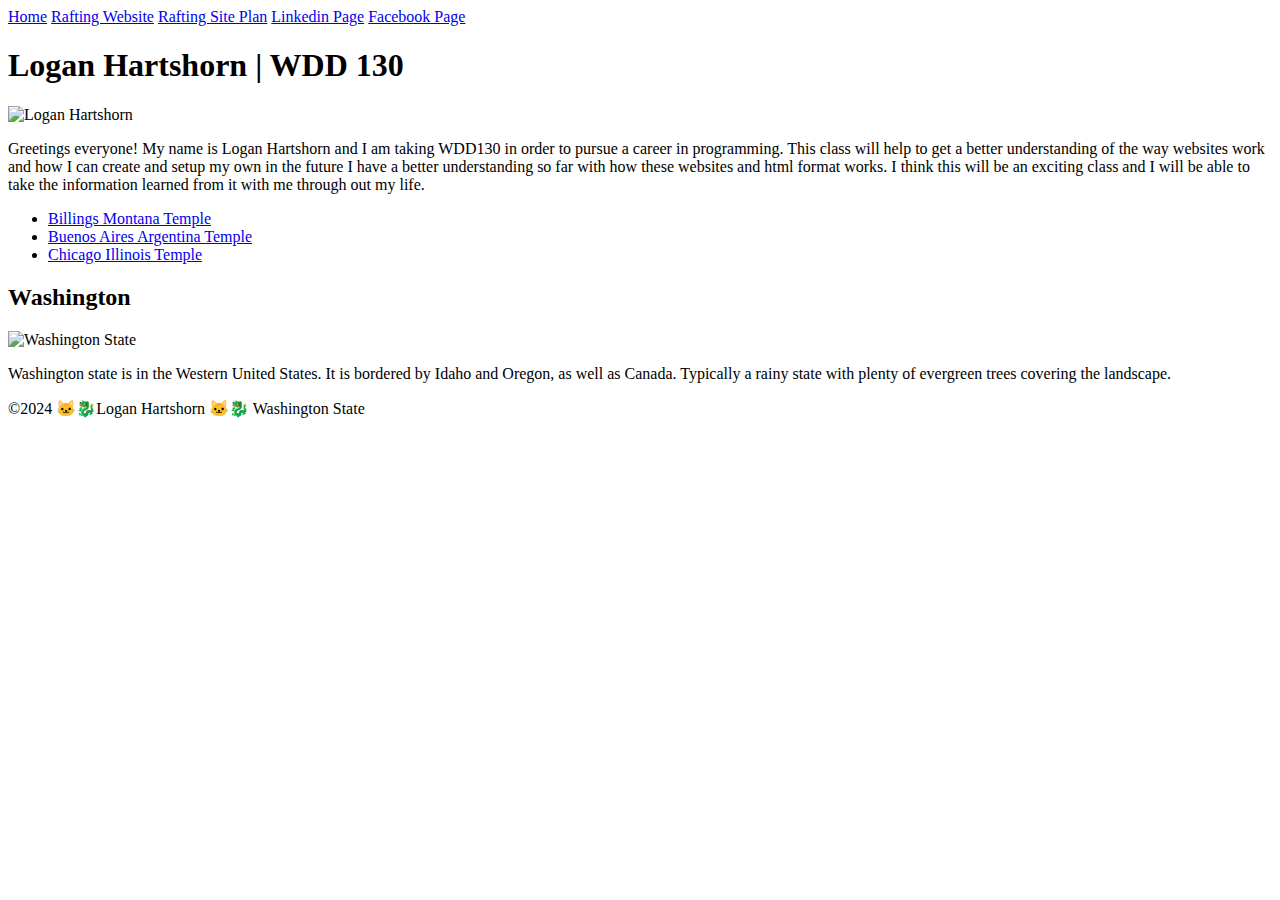
==== wwr/index.html @ b1b9bfdc "commit" ====
<!DOCTYPE html>
<html lang="en-US">
    <head>
        <link rel="stylesheet" href="styles/styles.css">
        <meta charset="utf-8">
        <meta name="viewport" content="width=device-width">
        <title>Logan Hartshorn | WDD 130</title>
    <meta name="description" content="Logan Hartshorn-Course WDD 130 Learn Web Fundamentals.">
    <meta name="author" content="Logan Hartshorn">
    </head>
    <body>
        <header>
            <nav>
                <a href="#">Home</a>
                <a href="wwr/">Rafting Website</a>
                <a href="wwr/site-plan-rafting.html">Rafting Site Plan</a>
                <a href="https://www.linkedin.com/">Linkedin Page</a>
                <a href="https://facebook.com">Facebook Page
                </a>
            </nav>
        </header>
        <main>
            <h1>Logan Hartshorn | WDD 130</h1>
            <img src="images/profile.jpg" alt="Logan Hartshorn" width="200">
            <p> Greetings everyone! My name is Logan Hartshorn and I am
                taking WDD130 in order to pursue a career in programming. This class will help to get a better understanding of the way websites work and how I can create and setup my own in the future 
                I have a better understanding so far with how these websites and html format works. I think this will be an exciting class and I will be able to take the information learned from it with me through out my life.
            </p>
        <ul class="box">
            <li><a href="https://www.churchofjesuschrist.org/temples/details/billings-montana-temple?lang=eng" target="_blank">Billings Montana Temple</a></li>
            <li><a href="https://www.churchofjesuschrist.org/temples/details/buenos-aires-argentina-temple?lang=eng" target="_blank">Buenos Aires Argentina Temple</a></li>
            <li><a href="https://www.churchofjesuschrist.org/temples/details/chicago-illinois-temple?lang=eng" target="_blank">Chicago Illinois Temple</a></li>
        </ul>
        </main>
        <aside class="box">
            <h2>Washington</h2>
            <img src="images/washingtonstate.jpg" alt="Washington State" width="200">
            <p>Washington state is in the Western United States. It is bordered by Idaho and Oregon, as well as Canada. 
                Typically a rainy state with plenty of evergreen trees covering the landscape. 
            </p>
        </aside>
        <footer>
            <p>©2024  🐱‍🐉Logan Hartshorn 🐱‍🐉 Washington State</p>
        </footer>

    </body>
    <!-- Last Edited 3/12/2024-->
</html>
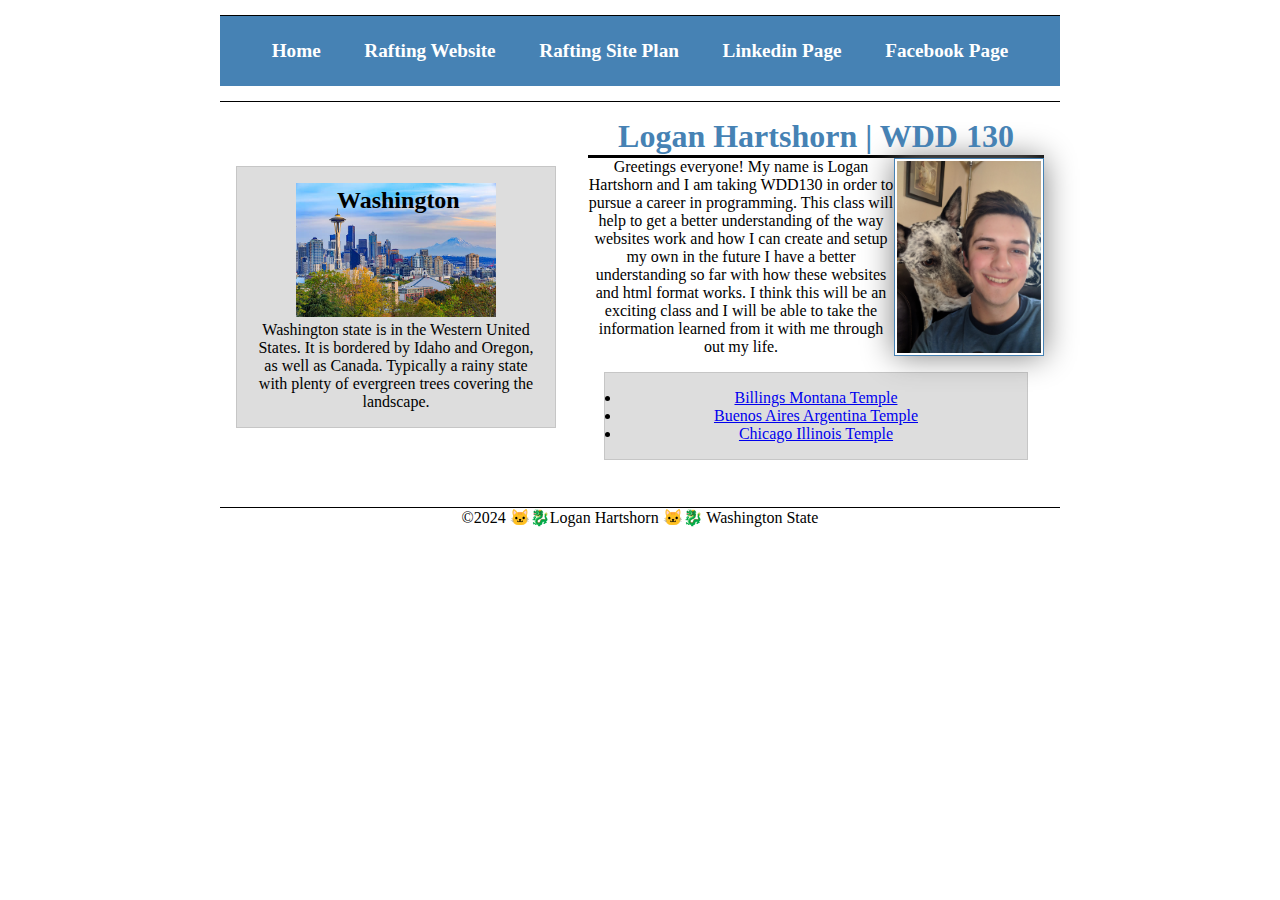
==== commit 7fb9a2d9: "commit" ====
--- a/wwr/index.html
+++ b/wwr/index.html
@@ -19,6 +19,7 @@
                 </a>
             </nav>
         </header>
+        <div class="grid">
         <main>
             <h1>Logan Hartshorn | WDD 130</h1>
             <img src="images/profile.jpg" alt="Logan Hartshorn" width="200">
@@ -39,6 +40,7 @@
                 Typically a rainy state with plenty of evergreen trees covering the landscape. 
             </p>
         </aside>
+        </div>
         <footer>
             <p>©2024  🐱‍🐉Logan Hartshorn 🐱‍🐉 Washington State</p>
         </footer>
--- a/wwr/styles/styles.css
+++ b/wwr/styles/styles.css
@@ -0,0 +1,70 @@
+* {
+    margin: 0;
+    padding: 0;
+    box-sizing: border-box;
+}
+
+nav{background-color: steelblue;
+padding: 1rem;
+display: flex;
+justify-content: space-evenly;
+align-items: center;}
+nav a {
+    display: block;
+    padding:  0.5rem;
+    text-decoration: none;
+    font-size: 1.2rem;
+    font-weight: 700;
+    color: #fff;
+}
+h1 {
+    color: steelblue;
+    border-bottom: solid black;
+}
+main img {
+    float: right;
+    width: 150px;
+    height: auto;
+    border: 1px solid steelblue;
+    padding: 2px;
+    box-shadow: 0 0 30px gray;
+    
+}
+p { padding: 0;}
+main {grid-column: 2/3;
+margin: 1rem;}
+aside{
+    width: 20rem;
+    position: relative;
+    grid-column: 1/2;
+    grid-row: 1/2;
+    text-align: center;
+}
+aside img {
+    width: 200px;
+    height: auto;
+}
+aside h2 {
+    position: absolute;
+    top: 20px;
+    left: 100px;
+}
+header, .grid, footer{
+    max-width: 840px;
+    margin: 0 auto;
+    margin-top: 15px;
+    border-top: 1px solid #000;
+    text-align: center;
+}
+/* Class Selectors */
+.box {
+    margin: 1rem;
+    border: 1px solid rgba(0,0,0,.1);
+    padding: 1rem;
+    background-color: #ddd;
+    color: #000;
+}
+.grid {
+    display: grid;
+    align-items: center;
+}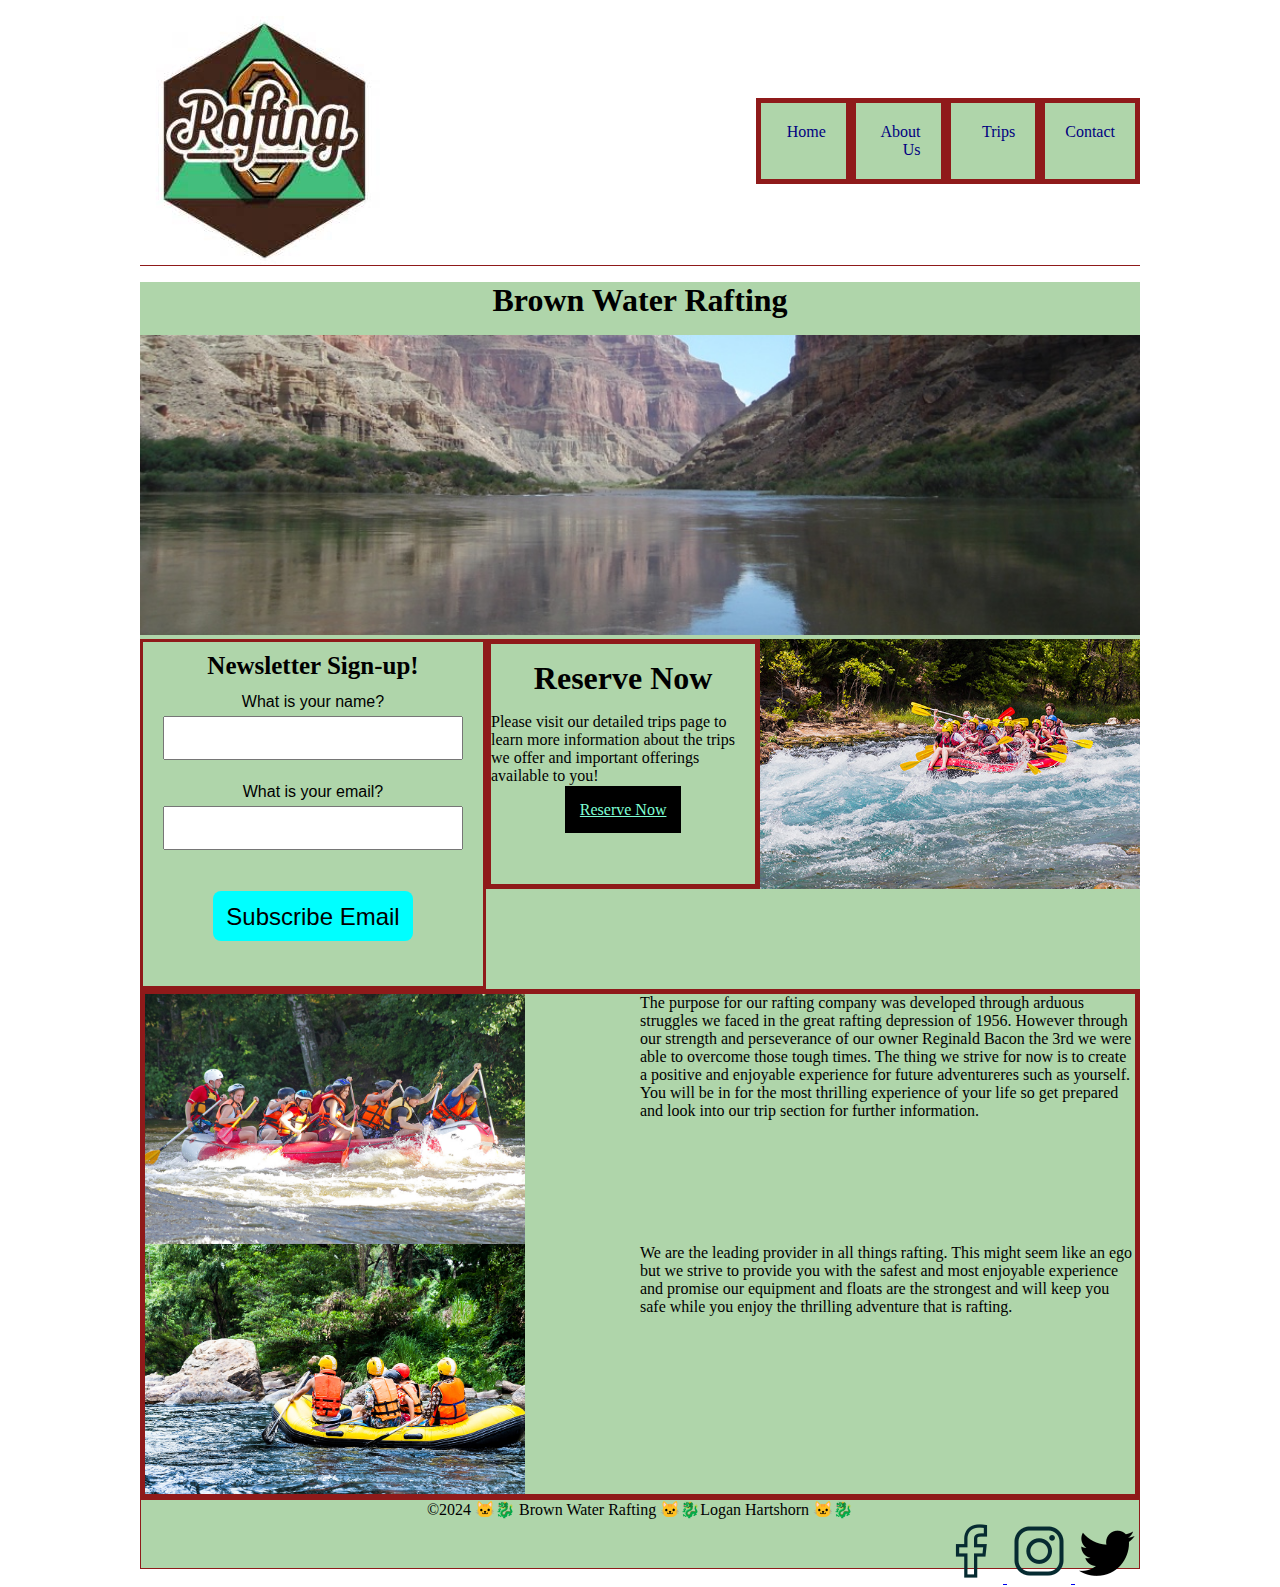
==== commit bc878d60: "commit" ====
--- a/wwr/index.html
+++ b/wwr/index.html
@@ -1,50 +1,95 @@
 <!DOCTYPE html>
 <html lang="en-US">
-    <head>
-        <link rel="stylesheet" href="styles/styles.css">
-        <meta charset="utf-8">
-        <meta name="viewport" content="width=device-width">
-        <title>Logan Hartshorn | WDD 130</title>
-    <meta name="description" content="Logan Hartshorn-Course WDD 130 Learn Web Fundamentals.">
+<head>
+    <meta charset="utf-8">
+    <meta name="viewport" content="width=device-width, initial-scale=1">
+    <title>Home Page Brown Water Rafting</title>
+    <meta name="Home Page" content="Home page about rafting plan.">
     <meta name="author" content="Logan Hartshorn">
-    </head>
-    <body>
-        <header>
-            <nav>
-                <a href="#">Home</a>
-                <a href="wwr/">Rafting Website</a>
-                <a href="wwr/site-plan-rafting.html">Rafting Site Plan</a>
-                <a href="https://www.linkedin.com/">Linkedin Page</a>
-                <a href="https://facebook.com">Facebook Page
-                </a>
-            </nav>
-        </header>
-        <div class="grid">
-        <main>
-            <h1>Logan Hartshorn | WDD 130</h1>
-            <img src="images/profile.jpg" alt="Logan Hartshorn" width="200">
-            <p> Greetings everyone! My name is Logan Hartshorn and I am
-                taking WDD130 in order to pursue a career in programming. This class will help to get a better understanding of the way websites work and how I can create and setup my own in the future 
-                I have a better understanding so far with how these websites and html format works. I think this will be an exciting class and I will be able to take the information learned from it with me through out my life.
-            </p>
-        <ul class="box">
-            <li><a href="https://www.churchofjesuschrist.org/temples/details/billings-montana-temple?lang=eng" target="_blank">Billings Montana Temple</a></li>
-            <li><a href="https://www.churchofjesuschrist.org/temples/details/buenos-aires-argentina-temple?lang=eng" target="_blank">Buenos Aires Argentina Temple</a></li>
-            <li><a href="https://www.churchofjesuschrist.org/temples/details/chicago-illinois-temple?lang=eng" target="_blank">Chicago Illinois Temple</a></li>
-        </ul>
-        </main>
-        <aside class="box">
-            <h2>Washington</h2>
-            <img src="images/washingtonstate.jpg" alt="Washington State" width="200">
-            <p>Washington state is in the Western United States. It is bordered by Idaho and Oregon, as well as Canada. 
-                Typically a rainy state with plenty of evergreen trees covering the landscape. 
-            </p>
-        </aside>
+    <link rel="stylesheet" href="styles/rafting.css">
+</head>
+<body>
+<header>
+<img src="images/logo.png" alt="Brown Water Rafting Logo">
+<nav>
+    <ul class="navigation">
+    <li><a href="index.html">Home</a></li>
+    <li><a href="about.html">About Us</a></li>
+    <li><a href="trips.html">Trips</a></li>
+    <li><a href="contact.html">Contact</a></li>
+    </ul>
+</nav>
+</header>
+<main>
+    <div class="header">
+    <h1>Brown Water Rafting</h1>
+    <img class="heros" src="images/background.jpg" alt="hero image background">
+    </div>
+    <div class="tops">
+        <div class="wraps">
+        <h4>Newsletter Sign-up!</h4>
+        <form action="home.html" method="get" class="home">
+        <div class="form-item column1">
+            <label for="name">What is your name?</label>
+            <input type="text" id="name" name="name">
         </div>
-        <footer>
-            <p>©2024  🐱‍🐉Logan Hartshorn 🐱‍🐉 Washington State</p>
-        </footer>
+        <div class="form-item column2">
+            <label for="email">What is your email?</label>
+            <input type="text" id="email" name="email"> 
+        </div>
+        <div class="form-item column5">
+            <label for="userinformation"></label>
+            <button type="submit" id="userinformation" name="submit your important information">Subscribe Email</button>
+        </div>
+        </form>
+        </div>
+        <div class="Contact1">
+        <h1>Reserve Now</h1>
+        <p>Please visit our detailed trips page to learn more information about the trips we offer and important offerings available to you!       
+        </p>
+        <div class="form-item column7">
+        <a href="trips.html" target="Trips Page"> 
+                <span class="btn">
+                    Reserve Now
+                </span>
+        </a>
+        </div>
+        </div>
+        <img class="homeimg" src="images/rafting1.jpg" alt="rafting image">
+    </div>
+    <div class="grid1">
+        <img src="images/rafting10.jpg" alt="rafting image10">
+        <p>The purpose for our rafting company was developed through arduous struggles we faced in the great rafting depression of 1956. However
+         through our strength and perseverance of our owner Reginald Bacon the 3rd we were able to overcome those tough times. The thing we strive for
+         now is to create a positive and enjoyable experience for future adventureres such as yourself. You will be in for the most thrilling experience 
+         of your life so get prepared and look into our trip section for further information. 
+        </p>
+        <img src="images/rafting11.jpg" alt="rafting image11">
+        <p>We are the leading provider in all things rafting. This might seem like an ego but we strive to provide you with the safest and most enjoyable 
+        experience and promise our equipment and floats are the strongest and will keep you safe while you enjoy the thrilling adventure that is rafting.
+        </p>
 
-    </body>
-    <!-- Last Edited 3/12/2024-->
-</html>
+
+
+    </div>
+  
+
+</main>
+<footer>
+    <p>©2024 🐱‍🐉 Brown Water Rafting 🐱‍🐉Logan Hartshorn 🐱‍🐉</p>
+    <nav class="sociallinks">
+        <a href="https://facebook.com">
+            <img src="images/facebook.webp" alt="Facebook">
+        </a>
+        <a href="https://instagram.com">
+            <img src="images/instagram.webp" alt="Instagram">
+        </a>
+        <a href="https://twitter.com">
+            <img src="images/twitter.webp" alt="Twitter">
+        </a>
+    </nav>
+</footer>
+</body>
+
+
+</html>--- a/wwr/styles/rafting.css
+++ b/wwr/styles/rafting.css
@@ -0,0 +1,449 @@
+@import url('https://fonts.googleapis.com/css2?family=Madimi+One&display=swap');
+* {
+    margin: 0;
+    padding: 0;
+    box-sizing: border-box;
+}
+body {
+    width:1000px;
+    margin:0 auto;
+ }
+header {
+    margin: 1rem auto;
+    display: grid;
+    grid-template-columns: 120px 1fr;
+    align-items: center;
+    max-width: 1000px;
+    border-bottom: 1px solid #8f1a1a;
+}
+.logo img {
+	margin: 0 0.25rem 0 1rem;
+	width: 64px;
+	height: auto;
+}
+.history {
+    float:left;
+    margin-right: 20px;
+}
+.historyimg {
+    float: right;
+    width: 200px;
+    height: 200px;
+    margin-left: 20px;
+
+
+}
+footer {
+ text-align: center;
+ height: 70px;
+ background-color: #AFD5AA;
+ border: thin #8f1a1a solid;
+ 
+}
+nav {
+    text-align: right;
+    }
+.navigation {
+      display: flex;
+      list-style: none;
+      float: right;
+      background-color: #AFD5AA;
+    
+    }
+.navigation li {
+    flex: 1 1 100%;
+    border:#8f1a1a thick solid;
+}
+.navigation a {
+    display: block;
+    color: navy;
+    padding: 20px;
+    text-decoration: none;
+}
+div.heros {
+    width:300px;
+    height: 300px;
+
+}
+
+:root {
+    --primary-color: #AFD5AA;
+    --secondary-color: #5C5346;
+    --accent1-color: #A69F98;
+    --accent2-color: #8C6057;
+
+    --heading-font: 'Madimi', sans serif;
+    --paragraph-font: 'Madimi', sans serif;
+
+    --nav-background-color: #5C5346;
+    --nav-link-color: #A69F98;
+    --nav-hover-link-color: #8C6057;
+    --nav-hover-background-color: #AFD5AA;
+}
+.sec1 {
+    display:flex;
+    align-items: center;
+    flex-wrap: nowrap;
+    height: 200px;
+    background-color:#AFD5AA;
+    text-align: center;
+    border:#8f1a1a solid thick;
+}
+.header {
+    background-color: #AFD5AA;
+
+
+}
+div.hero {
+    position: relative;
+    bottom: 0;
+    top: 0;
+    height: 100%;
+    max-width: 1000px;
+    text-align: center;
+}
+.flex {
+    display: flex;
+    flex-direction: column;
+}
+.sec2 {
+    display:flex;
+    align-items: center;
+    height: 300px;
+    width: 1000px;
+    text-align: center;
+    object-fit: contain;
+    display:block;
+    background-color: #AFD5AA;
+    border: thick #8f1a1a solid;
+
+}
+figure {
+    display: flex;
+    flex-flow: column;
+    padding: 5px;
+    max-width: 195px;
+    margin: auto;
+    background-color:#AFD5AA;
+}
+.raft1 figure {
+    display: flex;
+    flex-flow: column;
+    padding: 15px;
+    max-width: 333.33px;
+    margin: 0px;
+    background-color:#AFD5AA;
+    border:#8f1a1a solid 10px;
+
+}
+.raft1 img {
+    height: 216px;
+}
+
+figcaption {
+    background-color:#5C5346;
+    color:aliceblue;
+    padding: 3px;
+    text-align: center;
+}
+img.art-img {
+    float:right;
+
+}
+nav.sociallinks {
+    right:50px;
+    bottom: 0px;
+}
+article.workers {
+    display:flex;
+    align-items: center;
+    position:absolute;
+    top: 40px;
+    right: 0px;
+    border: thick #8f1a1a solid;
+    background-color: #AFD5AA;
+ 
+
+}
+.imagess {
+    object-fit: contain;
+    display:flex;
+    width: 500px;
+    height: 150px;
+    border:#8f1a1a;
+}
+.imagesss {
+    object-fit: contain;
+    display:flex;
+    width: 600px;
+    height: 150px;
+}
+.raft1 {
+    object-fit: contain;
+    display:flex;
+    width: 1000px;
+    height: 300px;
+    border:#8f1a1a;
+    margin:0px;
+}
+.descript article {
+    width:333px;
+    height:200px;
+    padding:5px;
+    
+}
+.descript p {
+    padding:5px;
+    text-align: left;
+}
+
+img.heros {
+    width: 1000px;
+    height: 300px;
+
+
+}
+h4 {
+    font-size: 25px;
+}
+.brown {
+    position:absolute;
+    height: 85%;
+    width: 100%;
+    top: 0px;
+}
+.Contact {
+    width: 400px;
+    height: 200px;
+    background-color:#AFD5AA;
+    border:#8f1a1a thick solid;
+    display: flex;
+    flex-direction: column;
+
+}
+.Contact1 {
+    width: 400px;
+    height: 250px;
+    background-color:#AFD5AA;
+    border:#8f1a1a thick solid;
+    display: flex;
+    flex-direction: column;
+}
+.grid1 {
+    grid-template-columns: 2fr 2fr;
+    display: grid;
+    background-color: #AFD5AA;
+    border:#8f1a1a thick solid;
+}
+.grid1 img {
+    width:380px;
+    height:250px;
+}
+.homeimg {
+    width:380px;
+    height:250px;
+}
+
+.Contact p {
+    text-align: center;
+}
+.sec3 {
+    display:flex;
+    align-items: center;
+    height: 200px;
+    width: 600px;
+    text-align: center;
+    object-fit: contain;
+    display:block;
+    background-color: #AFD5AA;
+    border: thick #8f1a1a solid;
+
+}
+.top_contact {
+    display: flex;
+
+}
+.descript {
+    display:flex;
+    text-align: center;
+    height:auto;
+    border:#8f1a1a thick;
+    height: 250px;
+}
+
+section{
+    width: 400px;
+}
+section.sec3 {
+    background-color:#AFD5AA;
+}
+.google {
+    width:400px;
+}
+
+* {
+    margin: 0;
+    padding: 0;
+    box-sizing: border-box;
+}
+span.btn {
+    width:100px;
+    height:25px;
+    background-color:black;
+    padding: 15px;
+    text-decoration: none;
+}
+.btn a {
+color:black;
+text-decoration: none;
+font-size:2em;
+}
+
+
+h1 {
+    margin: 1rem;
+    font-size: 2em;
+    color:black;
+    text-align: center;
+}
+
+fieldset {
+    display: grid;
+    grid-gap: .5rem;
+    margin: 1rem;
+    border: 1px solid red;
+    padding: 1rem;
+}
+legend {
+    padding: 0.5rem;
+    color:blue;
+    font-size: 1.5em;
+}
+label, input, button, select, textarea {
+    font-family:'Gill Sans', 'Gill Sans MT', Calibri, 'Trebuchet MS', sans-serif;
+}
+label {
+    left:200px;
+    flex-direction: column;
+    margin: 5px;
+}
+input, select, textarea {
+    padding: 0.5rem;
+    font-size: 1.3rem;
+    width: 300px;
+}
+select {
+    font-size: 0.9rem;
+    padding: 2px 5px;
+    width: 300px;
+    height: 50px;
+}
+button {
+    margin: 2rem;
+    background-color: aqua;
+    color:black;
+    border:#8f1a1a;
+    border-radius: .5rem;
+    padding: .75rem;
+    font-size: 1.5rem;
+}
+textarea {
+    width: 300px;
+    height:250px;
+}
+button:hover {
+    background-color:blue;
+}
+.form-item {
+    display: grid;
+    align-items: center;
+}
+.column1 {
+    grid-template-columns: 2fr 3fr;
+    margin: 0.5rem 0;
+    display:flex;
+    flex-direction: column;
+}
+
+.column5 {
+    grid-template-columns: 2fr 3fr;
+    margin: 1rem 0;
+    flex-direction: column;
+    display:flex;
+    padding: 5px;
+}
+.column6 {
+    display:flex;
+    flex-direction: column;
+
+}
+.column2 {
+    grid-template-columns: 2fr 3fr;
+    margin: 0.5rem 0;
+    padding: 10px;
+    flex-direction: column;
+    display:flex;
+}
+.column3 { 
+    grid-template-columns: 2fr 3fr;
+    margin: 0.5rem 0;
+    display:flex;
+    flex-direction: column;
+}
+.column4 {
+    grid-template-columns: 2fr 3fr;
+    margin: 0.5rem 0;
+    padding: 10px;
+    flex-direction: column;
+    display:flex;
+    height:150px;
+}
+.column4 p {
+    padding: 10px;
+    width: 300px;
+    background-color:#ccc;
+    border: #b30000 solid 2px;
+    color:black
+}
+.wrap {
+    background-color:#AFD5AA;
+    text-align: center;
+    padding: 10px;
+    width: 600px;
+    height: 700px;
+    border:#8f1a1a solid 3px;
+
+}
+.wraps {
+    background-color:#AFD5AA;
+    text-align: center;
+    padding: 10px;
+    width: 350px;
+    height: 350px;
+    border:#8f1a1a solid 3px;
+
+}
+.tops {
+    display: flex;
+    background-color: #AFD5AA;
+}
+.complete {
+    display:flex;
+}
+button {
+    height:50px;
+    width:200px;
+    margin:0px;
+}
+table, th, td {
+    border:1px solid black;
+    width: 590px;
+    align-items: center;
+  }
+.column7  {
+    height:50px;
+    text-align: center;
+}
+.column7 a {
+    color:aquamarine;
+}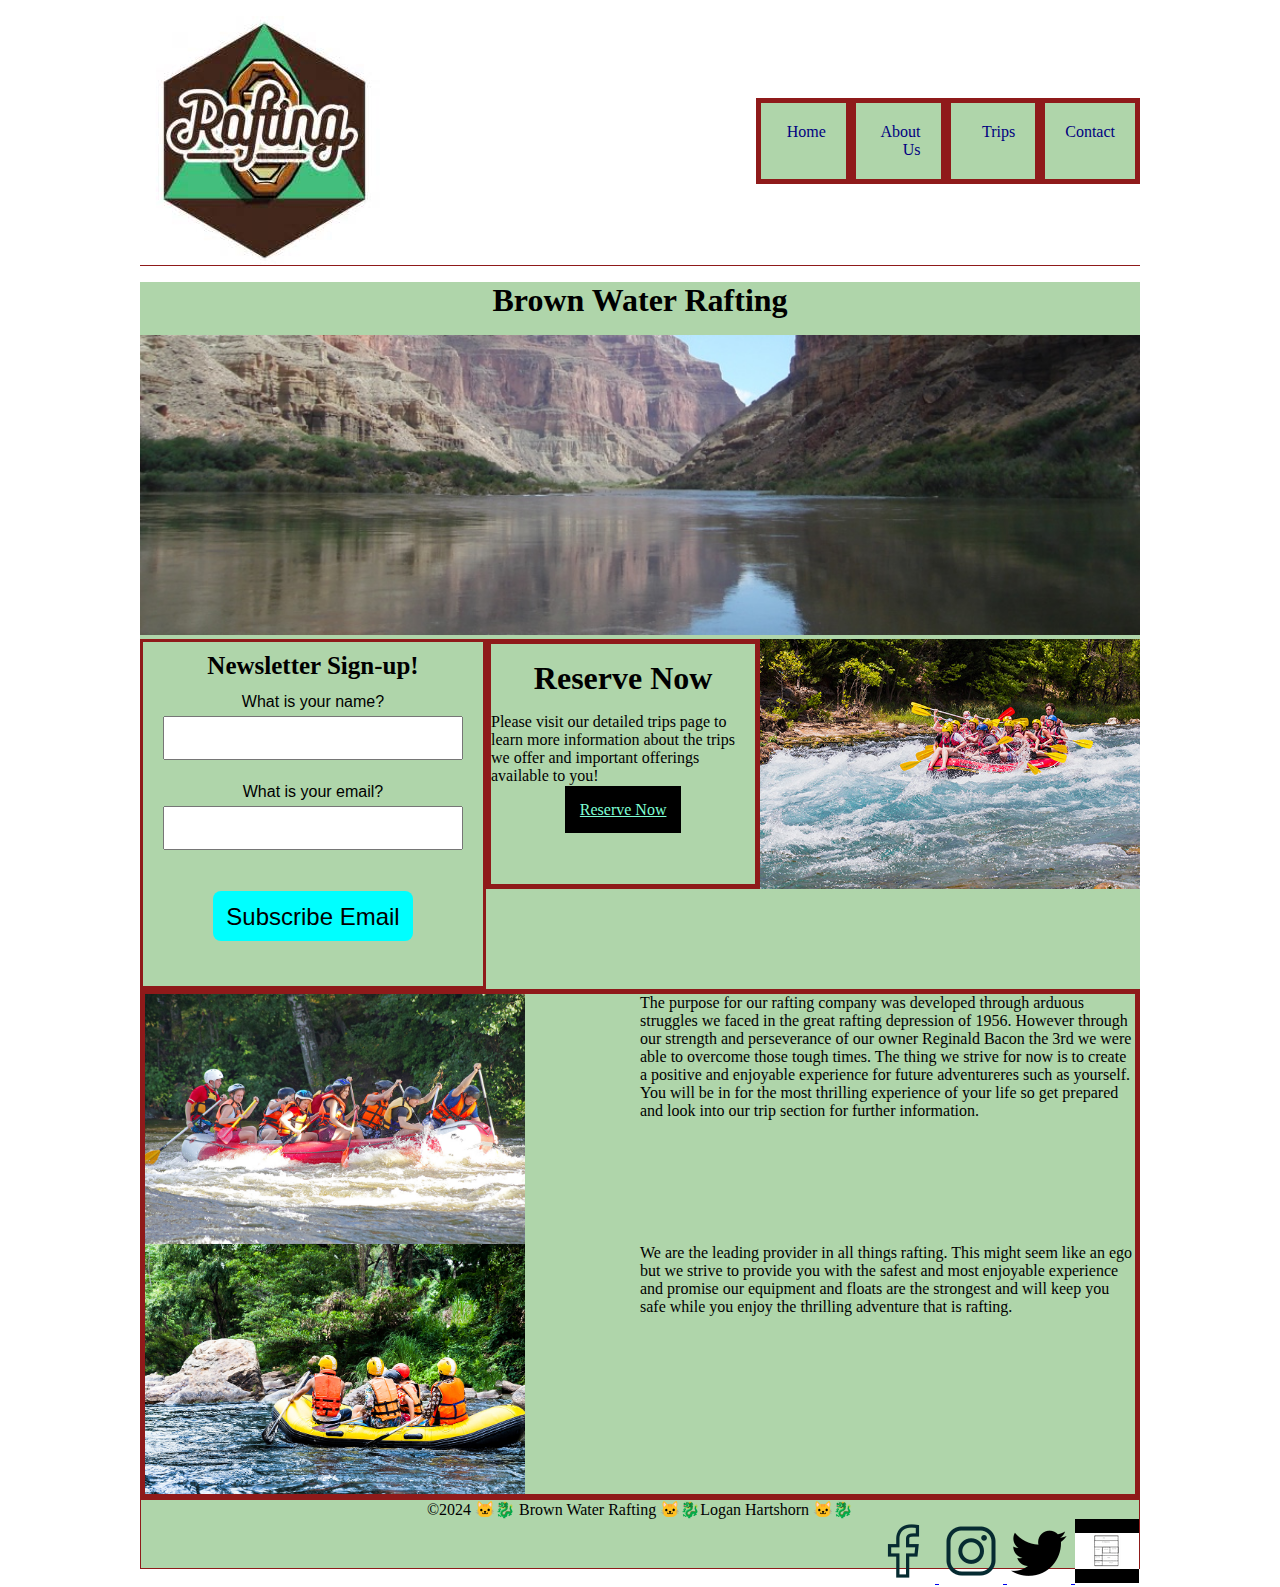
==== commit 5a7649f2: "commit" ====
--- a/wwr/index.html
+++ b/wwr/index.html
@@ -87,6 +87,9 @@
         <a href="https://twitter.com">
             <img src="images/twitter.webp" alt="Twitter">
         </a>
+        <a href="">
+            <img src="images/homewireframe1.png" alt="Wireframe">
+        </a>
     </nav>
 </footer>
 </body>
--- a/wwr/styles/rafting.css
+++ b/wwr/styles/rafting.css
@@ -80,6 +80,7 @@
     --nav-hover-link-color: #8C6057;
     --nav-hover-background-color: #AFD5AA;
 }
+
 .sec1 {
     display:flex;
     align-items: center;
@@ -88,6 +89,7 @@
     background-color:#AFD5AA;
     text-align: center;
     border:#8f1a1a solid thick;
+    width:1000px;
 }
 .header {
     background-color: #AFD5AA;
@@ -101,6 +103,8 @@
     height: 100%;
     max-width: 1000px;
     text-align: center;
+    align-items: center;
+    
 }
 .flex {
     display: flex;
@@ -158,8 +162,8 @@
     display:flex;
     align-items: center;
     position:absolute;
-    top: 40px;
-    right: 0px;
+    top: 50px;
+    right:15px;
     border: thick #8f1a1a solid;
     background-color: #AFD5AA;
  
